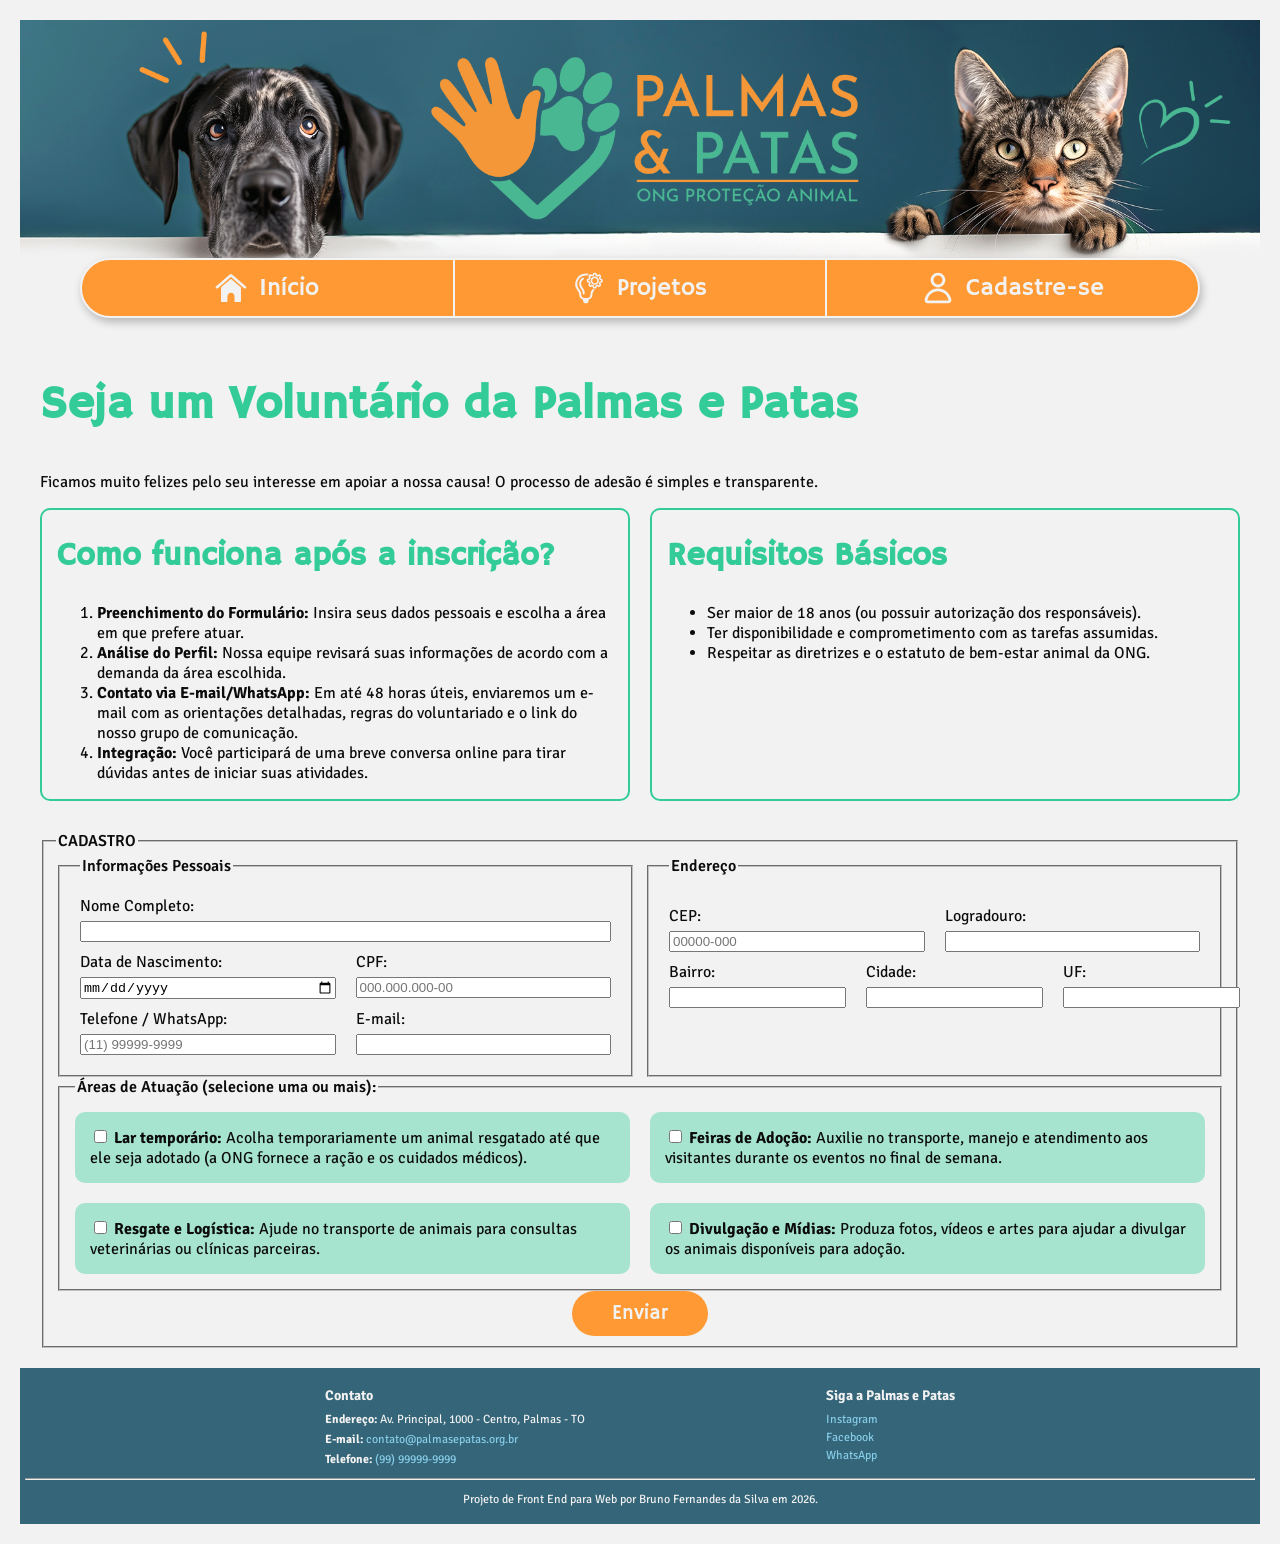
==== cadastro.html @ cd5910ee "Inicia Entrega 2 com estrutura HTML5 e CSS3" ====
<!DOCTYPE html>
<!-- BRUNO FERNANDES DA SILVA -->
<!-- RGM 49735403 -->

<!-- Especificações de configurações da página -->
<html lang="pt-br">
<head>
    <meta charset="UTF-8">
    <meta name="viewport" content="width=device-width, initial-scale=1.0">
    <title>Início - Palmas e Patas</title>

    <!-- Vinculo CSS - Banner ajustável automaticamente -->
    <link rel="stylesheet" href="styles.css">
    <link rel="stylesheet" href="cadastro.css">

</head>

<!-- Conteúdo da página -->
<body>

    <!-- Cabeçalho -->
    <header>
        <picture>
            <!-- Banner -->
            <!-- Formato principal -->
            <source srcset="Imagens/banner.png" type="image/png">
            <!-- Formato reserva -->
            <img src="Imagens/banner.jpg" alt="Banner Institucional da ONG Palmas e Patas" class="banner-img">
        </picture>

        <!-- Menu de navegação principal -->
        <nav class="menu-principal">
        <a href="index.html">
            <img src="Imagens/home.svg" alt="">
            Início
        </a>
        <a href="projetos.html">
            <img src="Imagens/projetos.svg" alt="">
            Projetos
        </a>
        <a href="cadastro.html">
            <img src="Imagens/cadastro2.svg" alt="">
            Cadastre-se
        </a>
        </nav>
    </header>

    <!-- Conteúdo -->
    <main>
    <!-- Explicações sobre a inscrição -->
    <section id="orientacoes-cadastro">
        <h1>Seja um Voluntário da Palmas e Patas</h1>
        <p>Ficamos muito felizes pelo seu interesse em apoiar a nossa causa! O processo de adesão é simples e transparente.</p>

        <div class="orientacoes-caixas">
            <article id="passo-a-passo">
                <h2>Como funciona após a inscrição?</h2>
                <ol>
                    <li><strong>Preenchimento do Formulário:</strong> Insira seus dados pessoais e escolha a área em que prefere atuar.</li>
                    <li><strong>Análise do Perfil:</strong> Nossa equipe revisará suas informações de acordo com a demanda da área escolhida.</li>
                    <li><strong>Contato via E-mail/WhatsApp:</strong> Em até 48 horas úteis, enviaremos um e-mail com as orientações detalhadas, regras do voluntariado e o link do nosso grupo de comunicação.</li>
                    <li><strong>Integração:</strong> Você participará de uma breve conversa online para tirar dúvidas antes de iniciar suas atividades.</li>
                </ol>
            </article>

            <article id="requisitos">
                <h2>Requisitos Básicos</h2>
                <ul>
                    <li>Ser maior de 18 anos (ou possuir autorização dos responsáveis).</li>
                    <li>Ter disponibilidade e comprometimento com as tarefas assumidas.</li>
                    <li>Respeitar as diretrizes e o estatuto de bem-estar animal da ONG.</li>
                </ul>
            </article>
        </div>
    </section>

    <!-- Formulário de Inscrição -->
    <!-- Abertura do formulário com ação de levar para a página index.html -->
    <!-- Normalmente, a ação seria o envio do formulário para o Back End -> Banco de Dados. -->
    <!-- O Back End normalmente mandaria a ação de voltar á index.html depois de receber os dados. -->
    <form name="enviar1" action="index.html">

    <fieldset>
        <legend>CADASTRO</legend>

        <div class="dados-cadastro"> <!-- Classe envolvendo informações pessoais e endereço para coloca-los lado a lado -->
            <!-- Informações pessoais -->
            <fieldset>
            <legend>Informações Pessoais</legend>

            <div class="campo">
                <label for="nome">Nome Completo:</label>
                <input type="text" id="nome" name="nome" required>
            </div>

            <div class="linha-campos"> <!-- Para agrupar na mesma linha -->
                <div class="campo">
                    <label for="nascimento">Data de Nascimento:</label>
                    <input type="date" id="nascimento" name="nascimento" required>
                </div>

                <div class="campo">
                    <label for="cpf">CPF:</label>
                    <input type="text" id="cpf" name="cpf" 
                            pattern="[0-9]{3}\.[0-9]{3}\.[0-9]{3}-[0-9]{2}" 
                            placeholder="000.000.000-00" required>
                </div>
            </div>

            <div class="linha-campos"> <!-- Para agrupar na mesma linha -->
                <div class="campo">
                    <label for="telefone">Telefone / WhatsApp:</label>
                    <input type="tel" id="telefone" name="telefone" 
                        pattern="\([0-9]{2}\)\s?[0-9]{4,5}-[0-9]{4}" 
                        placeholder="(11) 99999-9999" required>
                </div>

                <div class="campo">
                    <label for="email">E-mail:</label>
                    <input type="email" id="email" name="email" required>
                </div>
            </div>
            </fieldset>

            <!-- Endereço -->
            <fieldset>
            <legend>Endereço</legend>

            <div class="linha-campos"> <!-- Para agrupar na mesma linha -->
                <div class="campo">
                    <label for="cep">CEP:</label>
                    <input type="text" id="cep" name="cep" 
                        pattern="[0-9]{5}-[0-9]{3}" 
                        placeholder="00000-000" required>
                </div>
            

                <div class="campo">
                    <label for="logradouro">Logradouro:</label>
                    <input type="text" id="logradouro" name="logradouro" required>
                </div>
            </div>

            <div class="linha-campos"> <!-- Para agrupar na mesma linha -->
                <div class="campo">
                    <label for="bairro">Bairro:</label>
                    <input type="text" id="bairro" name="bairro" required>
                </div>

                <div class="campo">
                    <label for="cidade">Cidade:</label>
                    <input type="text" id="cidade" name="cidade" required>
                </div>

                <div class="campo">
                    <datalist id="UF">
                        <option value="SP">
                        <option value="RJ">
                        <option value="OUTRO">
                    </datalist>

                    <label for="uf">UF:</label>
                    <input list="UF" id="uf" name="uf" required>
                </div>
            </div>

            </fieldset>
        </div>
        <!-- Área de atuação -->
        <fieldset class="areas-atuacao">
            <legend>Áreas de Atuação (selecione uma ou mais):</legend>
            
            <div class="area">
                <input type="checkbox" id="lar-temporario" name="areas_atuacao[]" value="Lar temporário">
                <label for="lar-temporario"><strong>Lar temporário:</strong> Acolha temporariamente um animal resgatado até que ele seja adotado (a ONG fornece a ração e os cuidados médicos).</label>
            </div>

            <div class="area">
                <input type="checkbox" id="feiras-adocao" name="areas_atuacao[]" value="Feiras de Adoção">
                <label for="feiras-adocao"><strong>Feiras de Adoção:</strong> Auxilie no transporte, manejo e atendimento aos visitantes durante os eventos no final de semana.</label>
            </div>

            <div class="area">
                <input type="checkbox" id="resgate-logistica" name="areas_atuacao[]" value="Resgate e Logística">
                <label for="resgate-logistica"><strong>Resgate e Logística:</strong> Ajude no transporte de animais para consultas veterinárias ou clínicas parceiras.</label>
            </div>

            <div class="area">
                <input type="checkbox" id="divulgacao-midias" name="areas_atuacao[]" value="Divulgação e Mídias">
                <label for="divulgacao-midias"><strong>Divulgação e Mídias:</strong> Produza fotos, vídeos e artes para ajudar a divulgar os animais disponíveis para adoção.</label>
            </div>
        </fieldset>

        <!-- Botão de enviar. -->
        <!-- Ação de ir para index.html fica junto à abertura do <form -->
        <button type="submit">Enviar</button>

    </fieldset>
    </form>
    </main>

    <!-- Rodapé -->
    <footer>

    <div class="rodape-conteudo"> <!-- Classe -->
    <section>
        <h3>Contato</h3>
        <address>
            <p><strong>Endereço:</strong> Av. Principal, 1000 - Centro, Palmas - TO</p>
            <p><strong>E-mail:</strong> <a href="mailto:contato@palmasepatas.org.br">contato@palmasepatas.org.br</a></p>
            <p><strong>Telefone:</strong> <a href="tel:99999999999">(99) 99999-9999</a></p>
        </address>
    </section>

    <!-- Placeholder para redes sociais, já que elas não existem -->
    <section>
        <h3>Siga a Palmas e Patas</h3>
        <ul>
            <li><a href="https://instagram.com" target="_blank" rel="noopener">Instagram</a></li>
            <li><a href="https://facebook.com" target="_blank" rel="noopener">Facebook</a></li>
            <li><a href="https://whatsapp.com" target="_blank" rel="noopener">WhatsApp</a></li>
        </ul>
    </section>
    </div>
    <hr>
    <div class="rodape-final"> <!-- Classe -->
        <p>Projeto de Front End para Web por Bruno Fernandes da Silva em 2026.</p>
    </div>
</footer>

</body>
</html>
---- styles.css ----
/* Import das fontes "Hammersmith One" e "Signika Negative" via Google Fonts */
@import url('https://fonts.googleapis.com/css2?family=Hammersmith+One&family=Signika+Negative:wght@300..700&display=swap');

/* Imagen de Banner */
.banner-img {
    max-width: 100%;
    height: auto;
    display: block;
}

/* Menu principal - caixa */
.menu-principal {
    background-color: #ff9933;
    border: 2px solid #f2f2f2;
    display: flex;
    width: 90%; /* Tamanho horizontal que a caixa ocupa */
    margin: 0 auto;
    border-radius: 50px;
    position: relative;
    top: -20px; /* Para sobrepor o banner */
    box-shadow: 2px 4px 8px rgba(0, 0, 0, 0.25);
}
/* Menu principal - texto */
.menu-principal a {
    font-size: 24px;
    color: #f2f2f2;
    text-decoration: none; /* Remover sublinhado padrão */
    font-family: "Hammersmith One", sans-serif;
    text-align: center;
    flex: 1;
    border-right: 2px solid #f2f2f2;
    padding: 12px; /* espaçaento interno */
    display: flex;
    align-items: center;
    justify-content: center;
    gap: 12px; /* Espaçamento entre os elementos (texto e ícone) */
}
/* Excluir divisória do menu depois de "Cadastre-se" */
.menu-principal a:last-child {
    border-right: none;
}

/* Menu principal - Ícones */
.menu-principal a img {
    width: 32px;
    height: 32px;
}

body {
    background-color: #f2f2f2; /* Cor de fundo do site*/
    margin: 20px;
    font-family: "Signika Negative", sans-serif; /* Fonte padrão do site*/
}

main {
    margin: 20px; /* Para margem do texto do site */
    color:#0c0c0c
}

/* Títulos */
h1 {
    font-family: "Hammersmith One", sans-serif;
    color: #33cc99;
    font-size: 46px;
}
h2 {
    font-family: "Hammersmith One", sans-serif;
    color: #33cc99;
    font-size: 32px;
}

/* Subtítulos */
h3, h4 {
    font-family: "Signika Negative", sans-serif;
    font-weight: 700;
}

/* Adicionando uma linha depois dos títulos através da classe */
.titulo-secao {
    display: flex;
    align-items: center;
    gap: 15px;
}
.titulo-secao::after {
    content: "";
    height: 2.5px;
    background-color: #33cc99;
    flex: 1;
}

/* Rodapé*/
footer {
    background-color: #346578;
    color: #f2f2f2;
    font-size: 12px;
    padding: 5px;
}

.rodape-conteudo {
    display: flex;
    justify-content: space-between;
    padding: 0 300px;
}

footer a {
    color: #87cde9;
    text-decoration: none;
}

footer ul {
    list-style: none;
    padding: 0;
    margin: 0;
}

/* Espaçamento entre Instagram, Facebook e WhatsApp */
footer ul li {
    margin: 3px 0;
}

footer address {
    font-style: normal;
    margin: 0;
}

/* Espaçamento entre Endereço, E-mail e Telefone */
footer address p {
    margin: 5px 0;
}

/* Espaçamento abaixo dos títulos */
footer h3 {
    margin-bottom: 8px;
}

.rodape-final {
    text-align: center;
}
---- cadastro.css ----
#orientacoes-cadastro {
    margin-bottom: 30px;
}

/* caixas para instruções de cadastro */
.orientacoes-caixas {
    display: flex;
    gap: 20px;
}
.orientacoes-caixas article {
    flex: 1;
    border: 2.5px solid #33cc99;
    border-radius: 10px;
    padding: 0 15px;
}

/* organização dos campos de preenchimento */
/* Títulos das caixas */
legend {
    font-weight: 600;
}
/* Organiza verticalmente */
.campo {
    display: flex;
    flex-direction: column;
    gap: 5px;
    flex: 1;
}
/* Organiza dois ou mais campos horizontalmente */
.linha-campos {
    display: flex;
    gap: 20px;
    margin-top: 10px; /* Espaçamento entre as linhas dos campos */
}

.dados-cadastro {
    display: flex;
    gap: 10px; /* Espaçamento entre as duas caixas */
}
.dados-cadastro > fieldset { /* Para os fieldset dividirem o mesmo espaço */
    flex: 1;
    min-width: 0;
}
.bloco-cadastro {
    flex: 1;
}
.dados-cadastro fieldset {
    flex: 1;
    min-width: 0;
    padding: 20px;
}

/* Áreas de atuação */
.areas-atuacao {
    display: grid; /* Forma de grip */
    grid-template-columns: 1fr 1fr; /* Linhas e colunas */
    gap: 20px;
    padding: 15px;
}
/* Caixas */
.area {
    background-color: rgba(51, 204, 153, 0.4); /* Em RGB para controlar a opacidade */
    border-radius: 10px;
    padding: 15px;
}

button[type="submit"] {
    background-color: #ff9933;
    color: #f2f2f2;
    font-family: "Hammersmith One", sans-serif;
    font-size: 20px;
    border: none;
    border-radius: 25px;
    padding: 10px 40px;
    cursor: pointer;
    display: block; /* Transforma em bloco para aceitar as margens */
    margin: 0 auto; /* Margem automática para centralizar o botão */
}
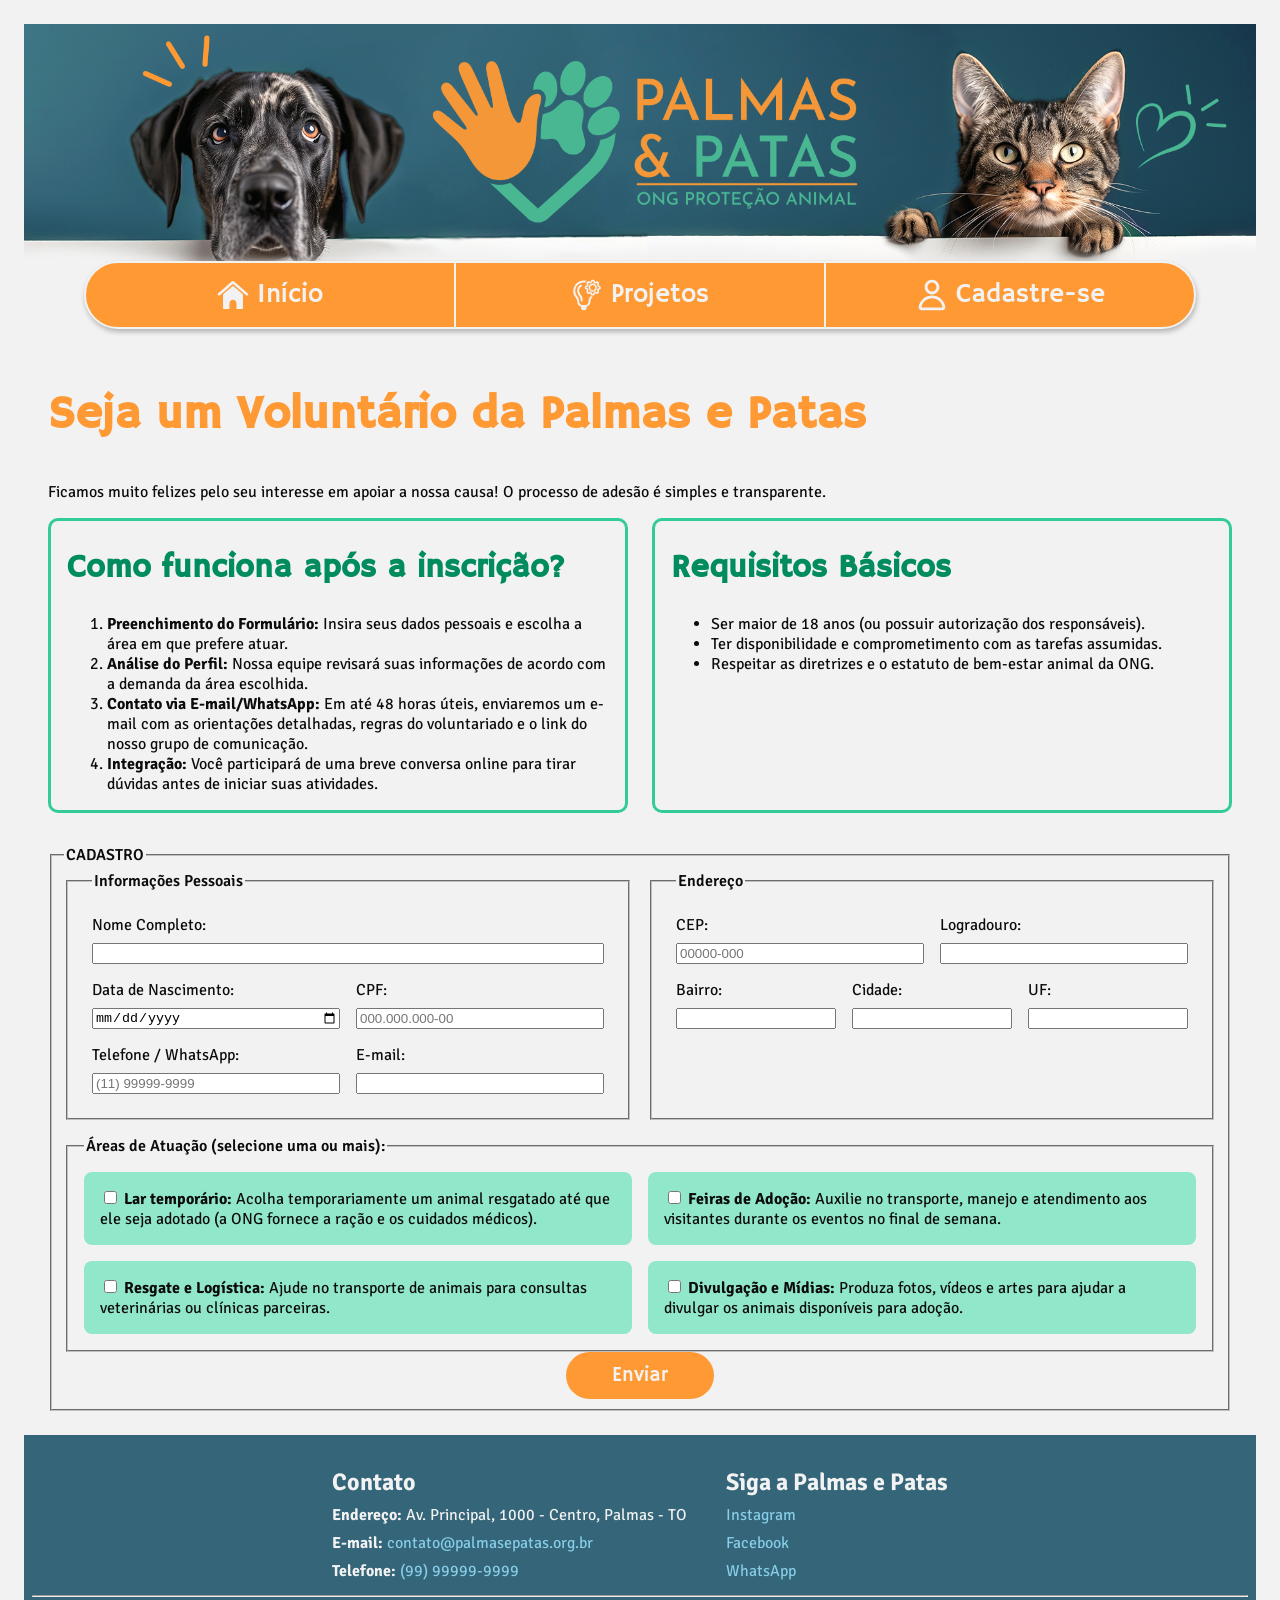
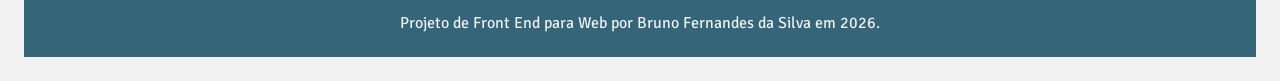
==== commit 434bdab7: "Implementado Grid 12 no formulário em cadastro.html, e corrigida a indentação de todos os arquivos H" ====
--- a/cadastro.html
+++ b/cadastro.html
@@ -30,203 +30,198 @@
 
         <!-- Menu de navegação principal -->
         <nav class="menu-principal">
-        <a href="index.html">
-            <img src="Imagens/home.svg" alt="">
-            Início
-        </a>
-        <a href="projetos.html">
-            <img src="Imagens/projetos.svg" alt="">
-            Projetos
-        </a>
-        <a href="cadastro.html">
-            <img src="Imagens/cadastro2.svg" alt="">
-            Cadastre-se
-        </a>
+            <a href="index.html">
+                <img src="Imagens/home.svg" alt="">
+                Início
+            </a>
+            <a href="projetos.html">
+                <img src="Imagens/projetos.svg" alt="">
+                Projetos
+            </a>
+            <a href="cadastro.html">
+                <img src="Imagens/cadastro2.svg" alt="">
+                Cadastre-se
+            </a>
         </nav>
     </header>
 
     <!-- Conteúdo -->
     <main>
-    <!-- Explicações sobre a inscrição -->
-    <section id="orientacoes-cadastro">
-        <h1>Seja um Voluntário da Palmas e Patas</h1>
-        <p>Ficamos muito felizes pelo seu interesse em apoiar a nossa causa! O processo de adesão é simples e transparente.</p>
-
-        <div class="orientacoes-caixas">
-            <article id="passo-a-passo">
-                <h2>Como funciona após a inscrição?</h2>
-                <ol>
-                    <li><strong>Preenchimento do Formulário:</strong> Insira seus dados pessoais e escolha a área em que prefere atuar.</li>
-                    <li><strong>Análise do Perfil:</strong> Nossa equipe revisará suas informações de acordo com a demanda da área escolhida.</li>
-                    <li><strong>Contato via E-mail/WhatsApp:</strong> Em até 48 horas úteis, enviaremos um e-mail com as orientações detalhadas, regras do voluntariado e o link do nosso grupo de comunicação.</li>
-                    <li><strong>Integração:</strong> Você participará de uma breve conversa online para tirar dúvidas antes de iniciar suas atividades.</li>
-                </ol>
-            </article>
-
-            <article id="requisitos">
-                <h2>Requisitos Básicos</h2>
-                <ul>
-                    <li>Ser maior de 18 anos (ou possuir autorização dos responsáveis).</li>
-                    <li>Ter disponibilidade e comprometimento com as tarefas assumidas.</li>
-                    <li>Respeitar as diretrizes e o estatuto de bem-estar animal da ONG.</li>
-                </ul>
-            </article>
-        </div>
-    </section>
-
-    <!-- Formulário de Inscrição -->
-    <!-- Abertura do formulário com ação de levar para a página index.html -->
-    <!-- Normalmente, a ação seria o envio do formulário para o Back End -> Banco de Dados. -->
-    <!-- O Back End normalmente mandaria a ação de voltar á index.html depois de receber os dados. -->
-    <form name="enviar1" action="index.html">
-
-    <fieldset>
-        <legend>CADASTRO</legend>
-
-        <div class="dados-cadastro"> <!-- Classe envolvendo informações pessoais e endereço para coloca-los lado a lado -->
-            <!-- Informações pessoais -->
+        <!-- Explicações sobre a inscrição -->
+        <section id="orientacoes-cadastro">
+            <h1>Seja um Voluntário da Palmas e Patas</h1>
+            <p>Ficamos muito felizes pelo seu interesse em apoiar a nossa causa! O processo de adesão é simples e transparente.</p>
+
+            <div class="orientacoes-caixas">
+                <article id="passo-a-passo">
+                    <h2>Como funciona após a inscrição?</h2>
+                    <ol>
+                        <li><strong>Preenchimento do Formulário:</strong> Insira seus dados pessoais e escolha a área em que prefere atuar.</li>
+                        <li><strong>Análise do Perfil:</strong> Nossa equipe revisará suas informações de acordo com a demanda da área escolhida.</li>
+                        <li><strong>Contato via E-mail/WhatsApp:</strong> Em até 48 horas úteis, enviaremos um e-mail com as orientações detalhadas, regras do voluntariado e o link do nosso grupo de comunicação.</li>
+                        <li><strong>Integração:</strong> Você participará de uma breve conversa online para tirar dúvidas antes de iniciar suas atividades.</li>
+                    </ol>
+                </article>
+
+                <article id="requisitos">
+                    <h2>Requisitos Básicos</h2>
+                    <ul>
+                        <li>Ser maior de 18 anos (ou possuir autorização dos responsáveis).</li>
+                        <li>Ter disponibilidade e comprometimento com as tarefas assumidas.</li>
+                        <li>Respeitar as diretrizes e o estatuto de bem-estar animal da ONG.</li>
+                    </ul>
+                </article>
+            </div>
+        </section>
+
+        <!-- Formulário de Inscrição -->
+        <!-- Abertura do formulário com ação de levar para a página index.html -->
+        <!-- Normalmente, a ação seria o envio do formulário para o Back End -> Banco de Dados. -->
+        <!-- O Back End normalmente mandaria a ação de voltar á index.html depois de receber os dados. -->
+        <form name="enviar1" action="index.html">
             <fieldset>
-            <legend>Informações Pessoais</legend>
-
-            <div class="campo">
-                <label for="nome">Nome Completo:</label>
-                <input type="text" id="nome" name="nome" required>
-            </div>
-
-            <div class="linha-campos"> <!-- Para agrupar na mesma linha -->
-                <div class="campo">
-                    <label for="nascimento">Data de Nascimento:</label>
-                    <input type="date" id="nascimento" name="nascimento" required>
+                <legend>CADASTRO</legend>
+
+                <div class="grid-12"> <!-- GRID PAI DE 12 COLUNAS -->
+                    <!-- Informações pessoais -->
+                    <fieldset class="col-6"> <!-- Ocupa 6 colunas do grid pai-->
+                        <legend>Informações Pessoais</legend>
+                        <div class="grid-12"> <!-- Novo grid filho de 12 colunas -->
+
+                            <div class="campo col-12"> <!-- Ocupa 12 colunas do grid filho-->
+                                <label for="nome">Nome Completo:</label>
+                                <input type="text" id="nome" name="nome" required>
+                            </div>
+
+                            <div class="campo col-6"> <!-- Ocupa 6 colunas do grid filho-->
+                                <label for="nascimento">Data de Nascimento:</label>
+                                <input type="date" id="nascimento" name="nascimento" required>
+                            </div>
+
+                            <div class="campo col-6"> <!-- Ocupa 6 colunas do grid filho-->
+                                <label for="cpf">CPF:</label>
+                                <input type="text" id="cpf" name="cpf" 
+                                pattern="[0-9]{3}\.[0-9]{3}\.[0-9]{3}-[0-9]{2}" 
+                                placeholder="000.000.000-00" required>
+                            </div>
+
+                            <div class="campo col-6"> <!-- Ocupa 6 colunas do grid filho-->
+                                <label for="telefone">Telefone / WhatsApp:</label>
+                                <input type="tel" id="telefone" name="telefone" 
+                                pattern="\([0-9]{2}\)\s?[0-9]{4,5}-[0-9]{4}" 
+                                placeholder="(11) 99999-9999" required>
+                            </div>
+
+                            <div class="campo col-6"> <!-- Ocupa 6 colunas do grid filho-->
+                                <label for="email">E-mail:</label>
+                                <input type="email" id="email" name="email" required>
+                            </div>
+                        </div>
+                    </fieldset>
+                        
+                    <!-- Endereço -->
+                    <fieldset class="col-6"> <!-- Ocupa 6 colunas do grid pai-->
+                        <legend>Endereço</legend>
+                        <div class="grid-12"> <!-- Novo grid filho de 12 colunas -->
+                            <div class="campo col-6"> <!-- Ocupa 6 colunas do grid filho-->
+                                <label for="cep">CEP:</label>
+                                <input type="text" id="cep" name="cep" 
+                                pattern="[0-9]{5}-[0-9]{3}" 
+                                placeholder="00000-000" required>
+                            </div>
+                            
+                            <div class="campo col-6"> <!-- Ocupa 6 colunas do grid filho-->
+                                <label for="logradouro">Logradouro:</label>
+                                <input type="text" id="logradouro" name="logradouro" required>
+                            </div>
+
+
+                            <div class="campo col-4"> <!-- Ocupa 4 colunas do grid filho-->
+                                <label for="bairro">Bairro:</label>
+                                <input type="text" id="bairro" name="bairro" required>
+                            </div>
+
+                            <div class="campo col-4"> <!-- Ocupa 4 colunas do grid filho-->
+                                <label for="cidade">Cidade:</label>
+                                <input type="text" id="cidade" name="cidade" required>
+                            </div>
+
+                            <div class="campo col-4"> <!-- Ocupa 4 colunas do grid filho-->
+                                <datalist id="UF">
+                                    <option value="SP">
+                                    <option value="RJ">
+                                    <option value="OUTRO">
+                                </datalist>
+
+                                <label for="uf">UF:</label>
+                                <input list="UF" id="uf" name="uf" required>
+                            </div>
+                        </div>
+                    </fieldset>
+
+                    <!-- Área de atuação -->
+                    <fieldset class="areas-atuacao col-12"> <!-- Ocupa 12 colunas do grid pai-->
+                        <legend>Áreas de Atuação (selecione uma ou mais):</legend>
+                        
+                        <div class="grid-12"> <!-- Novo grid filho de 12 colunas -->
+                            <div class="area col-6"> <!-- Ocupa 6 colunas do grid filho-->
+                                <input type="checkbox" id="lar-temporario" name="areas_atuacao[]" value="Lar temporário">
+                                <label for="lar-temporario"><strong>Lar temporário:</strong> Acolha temporariamente um animal resgatado até que ele seja adotado (a ONG fornece a ração e os cuidados médicos).</label>
+                            </div>
+
+                            <div class="area col-6"> <!-- Ocupa 6 colunas do grid filho-->
+                                <input type="checkbox" id="feiras-adocao" name="areas_atuacao[]" value="Feiras de Adoção">
+                                <label for="feiras-adocao"><strong>Feiras de Adoção:</strong> Auxilie no transporte, manejo e atendimento aos visitantes durante os eventos no final de semana.</label>
+                            </div>
+
+                            <div class="area col-6"> <!-- Ocupa 6 colunas do grid filho-->
+                                <input type="checkbox" id="resgate-logistica" name="areas_atuacao[]" value="Resgate e Logística">
+                                <label for="resgate-logistica"><strong>Resgate e Logística:</strong> Ajude no transporte de animais para consultas veterinárias ou clínicas parceiras.</label>
+                            </div>
+
+                            <div class="area col-6"> <!-- Ocupa 6 colunas do grid filho-->
+                                <input type="checkbox" id="divulgacao-midias" name="areas_atuacao[]" value="Divulgação e Mídias">
+                                <label for="divulgacao-midias"><strong>Divulgação e Mídias:</strong> Produza fotos, vídeos e artes para ajudar a divulgar os animais disponíveis para adoção.</label>
+                            </div>
+                        </div>
+                    </fieldset>
                 </div>
 
-                <div class="campo">
-                    <label for="cpf">CPF:</label>
-                    <input type="text" id="cpf" name="cpf" 
-                            pattern="[0-9]{3}\.[0-9]{3}\.[0-9]{3}-[0-9]{2}" 
-                            placeholder="000.000.000-00" required>
-                </div>
-            </div>
-
-            <div class="linha-campos"> <!-- Para agrupar na mesma linha -->
-                <div class="campo">
-                    <label for="telefone">Telefone / WhatsApp:</label>
-                    <input type="tel" id="telefone" name="telefone" 
-                        pattern="\([0-9]{2}\)\s?[0-9]{4,5}-[0-9]{4}" 
-                        placeholder="(11) 99999-9999" required>
-                </div>
-
-                <div class="campo">
-                    <label for="email">E-mail:</label>
-                    <input type="email" id="email" name="email" required>
-                </div>
-            </div>
+                <!-- Botão de enviar. -->
+                <!-- Ação de ir para index.html fica junto à abertura do <form -->
+                <button type="submit">Enviar</button>
+
             </fieldset>
-
-            <!-- Endereço -->
-            <fieldset>
-            <legend>Endereço</legend>
-
-            <div class="linha-campos"> <!-- Para agrupar na mesma linha -->
-                <div class="campo">
-                    <label for="cep">CEP:</label>
-                    <input type="text" id="cep" name="cep" 
-                        pattern="[0-9]{5}-[0-9]{3}" 
-                        placeholder="00000-000" required>
-                </div>
-            
-
-                <div class="campo">
-                    <label for="logradouro">Logradouro:</label>
-                    <input type="text" id="logradouro" name="logradouro" required>
-                </div>
-            </div>
-
-            <div class="linha-campos"> <!-- Para agrupar na mesma linha -->
-                <div class="campo">
-                    <label for="bairro">Bairro:</label>
-                    <input type="text" id="bairro" name="bairro" required>
-                </div>
-
-                <div class="campo">
-                    <label for="cidade">Cidade:</label>
-                    <input type="text" id="cidade" name="cidade" required>
-                </div>
-
-                <div class="campo">
-                    <datalist id="UF">
-                        <option value="SP">
-                        <option value="RJ">
-                        <option value="OUTRO">
-                    </datalist>
-
-                    <label for="uf">UF:</label>
-                    <input list="UF" id="uf" name="uf" required>
-                </div>
-            </div>
-
-            </fieldset>
-        </div>
-        <!-- Área de atuação -->
-        <fieldset class="areas-atuacao">
-            <legend>Áreas de Atuação (selecione uma ou mais):</legend>
-            
-            <div class="area">
-                <input type="checkbox" id="lar-temporario" name="areas_atuacao[]" value="Lar temporário">
-                <label for="lar-temporario"><strong>Lar temporário:</strong> Acolha temporariamente um animal resgatado até que ele seja adotado (a ONG fornece a ração e os cuidados médicos).</label>
-            </div>
-
-            <div class="area">
-                <input type="checkbox" id="feiras-adocao" name="areas_atuacao[]" value="Feiras de Adoção">
-                <label for="feiras-adocao"><strong>Feiras de Adoção:</strong> Auxilie no transporte, manejo e atendimento aos visitantes durante os eventos no final de semana.</label>
-            </div>
-
-            <div class="area">
-                <input type="checkbox" id="resgate-logistica" name="areas_atuacao[]" value="Resgate e Logística">
-                <label for="resgate-logistica"><strong>Resgate e Logística:</strong> Ajude no transporte de animais para consultas veterinárias ou clínicas parceiras.</label>
-            </div>
-
-            <div class="area">
-                <input type="checkbox" id="divulgacao-midias" name="areas_atuacao[]" value="Divulgação e Mídias">
-                <label for="divulgacao-midias"><strong>Divulgação e Mídias:</strong> Produza fotos, vídeos e artes para ajudar a divulgar os animais disponíveis para adoção.</label>
-            </div>
-        </fieldset>
-
-        <!-- Botão de enviar. -->
-        <!-- Ação de ir para index.html fica junto à abertura do <form -->
-        <button type="submit">Enviar</button>
-
-    </fieldset>
-    </form>
+        </form>
     </main>
 
     <!-- Rodapé -->
     <footer>
-
-    <div class="rodape-conteudo"> <!-- Classe -->
-    <section>
-        <h3>Contato</h3>
-        <address>
-            <p><strong>Endereço:</strong> Av. Principal, 1000 - Centro, Palmas - TO</p>
-            <p><strong>E-mail:</strong> <a href="mailto:contato@palmasepatas.org.br">contato@palmasepatas.org.br</a></p>
-            <p><strong>Telefone:</strong> <a href="tel:99999999999">(99) 99999-9999</a></p>
-        </address>
-    </section>
-
-    <!-- Placeholder para redes sociais, já que elas não existem -->
-    <section>
-        <h3>Siga a Palmas e Patas</h3>
-        <ul>
-            <li><a href="https://instagram.com" target="_blank" rel="noopener">Instagram</a></li>
-            <li><a href="https://facebook.com" target="_blank" rel="noopener">Facebook</a></li>
-            <li><a href="https://whatsapp.com" target="_blank" rel="noopener">WhatsApp</a></li>
-        </ul>
-    </section>
-    </div>
-    <hr>
-    <div class="rodape-final"> <!-- Classe -->
-        <p>Projeto de Front End para Web por Bruno Fernandes da Silva em 2026.</p>
-    </div>
-</footer>
+        <div class="rodape-conteudo"> <!-- Classe -->
+            <section>
+                <h3>Contato</h3>
+                <address>
+                    <p><strong>Endereço:</strong> Av. Principal, 1000 - Centro, Palmas - TO</p>
+                    <p><strong>E-mail:</strong> <a href="mailto:contato@palmasepatas.org.br">contato@palmasepatas.org.br</a></p>
+                    <p><strong>Telefone:</strong> <a href="tel:99999999999">(99) 99999-9999</a></p>
+                </address>
+            </section>
+
+            <!-- Placeholder para redes sociais, já que elas não existem -->
+            <section>
+                <h3>Siga a Palmas e Patas</h3>
+                <ul>
+                    <li><a href="https://instagram.com" target="_blank" rel="noopener">Instagram</a></li>
+                    <li><a href="https://facebook.com" target="_blank" rel="noopener">Facebook</a></li>
+                    <li><a href="https://whatsapp.com" target="_blank" rel="noopener">WhatsApp</a></li>
+                </ul>
+            </section>
+        </div>
+        <hr>
+        <div class="rodape-final"> <!-- Classe -->
+            <p>Projeto de Front End para Web por Bruno Fernandes da Silva em 2026.</p>
+        </div>
+    </footer>
 
 </body>
 </html>
--- a/styles.css
+++ b/styles.css
@@ -1,3 +1,23 @@
+/*
+PALETA DE CORES
+Principais
+#ff9933 (Laranja)
+#33cc99 (Verde-água)
+#346578 (Azul-escuro)
+
+Apoios
+#91e7ca (Verde-suave)
+#008C5E (Verde-escuro)
+#b85e12 (Laranja-escuro)
+
+Neutras
+#0c0c0c (Preto)
+#f2f2f2 (Cinza-claro)
+
+Padronização de espaçamentos (Padding, Margin e Gab):
+8px, 16px, 24px, 32px, 48px e 64px.
+/*
+
 /* Import das fontes "Hammersmith One" e "Signika Negative" via Google Fonts */
 @import url('https://fonts.googleapis.com/css2?family=Hammersmith+One&family=Signika+Negative:wght@300..700&display=swap');
 
@@ -18,22 +38,22 @@
     border-radius: 50px;
     position: relative;
     top: -20px; /* Para sobrepor o banner */
-    box-shadow: 2px 4px 8px rgba(0, 0, 0, 0.25);
+    box-shadow: 1px 3px 5px rgba(0, 0, 0, 0.25);
 }
 /* Menu principal - texto */
 .menu-principal a {
-    font-size: 24px;
+    font-size: 26px;
     color: #f2f2f2;
     text-decoration: none; /* Remover sublinhado padrão */
     font-family: "Hammersmith One", sans-serif;
     text-align: center;
     flex: 1;
     border-right: 2px solid #f2f2f2;
-    padding: 12px; /* espaçaento interno */
+    padding: 16px; /* espaçaento interno */
     display: flex;
     align-items: center;
     justify-content: center;
-    gap: 12px; /* Espaçamento entre os elementos (texto e ícone) */
+    gap: 8px; /* Espaçamento entre os elementos (texto e ícone) */
 }
 /* Excluir divisória do menu depois de "Cadastre-se" */
 .menu-principal a:last-child {
@@ -48,43 +68,51 @@
 
 body {
     background-color: #f2f2f2; /* Cor de fundo do site*/
-    margin: 20px;
+    margin: 24px;
     font-family: "Signika Negative", sans-serif; /* Fonte padrão do site*/
 }
 
 main {
-    margin: 20px; /* Para margem do texto do site */
+    margin: 24px; /* Para margem do texto do site */
     color:#0c0c0c
 }
 
-/* Títulos */
+/* Definições de textos */
 h1 {
     font-family: "Hammersmith One", sans-serif;
-    color: #33cc99;
+    color: #ff9933;
     font-size: 46px;
+    font-weight: 600;
 }
 h2 {
     font-family: "Hammersmith One", sans-serif;
-    color: #33cc99;
+    color: #008C5E;
     font-size: 32px;
 }
-
-/* Subtítulos */
-h3, h4 {
+h3 {
     font-family: "Signika Negative", sans-serif;
     font-weight: 700;
+    font-size: 24px;
+}
+h4 {
+    font-family: "Signika Negative", sans-serif;
+    font-weight: 700;
+    font-size: 20px;
+}
+p, li {
+    font-size: 16px;
 }
 
 /* Adicionando uma linha depois dos títulos através da classe */
 .titulo-secao {
     display: flex;
     align-items: center;
-    gap: 15px;
+    gap: 16px;
 }
 .titulo-secao::after {
     content: "";
-    height: 2.5px;
-    background-color: #33cc99;
+    height: 3px;
+    background-color: #008C5E;
     flex: 1;
 }
 
@@ -93,7 +121,7 @@
     background-color: #346578;
     color: #f2f2f2;
     font-size: 12px;
-    padding: 5px;
+    padding: 8px;
 }
 
 .rodape-conteudo {
@@ -115,7 +143,7 @@
 
 /* Espaçamento entre Instagram, Facebook e WhatsApp */
 footer ul li {
-    margin: 3px 0;
+    margin: 8px 0;
 }
 
 footer address {
@@ -125,7 +153,7 @@
 
 /* Espaçamento entre Endereço, E-mail e Telefone */
 footer address p {
-    margin: 5px 0;
+    margin: 8px 0;
 }
 
 /* Espaçamento abaixo dos títulos */
--- a/cadastro.css
+++ b/cadastro.css
@@ -1,17 +1,45 @@
 #orientacoes-cadastro {
-    margin-bottom: 30px;
+    margin-bottom: 32px;
 }
 
 /* caixas para instruções de cadastro */
 .orientacoes-caixas {
     display: flex;
-    gap: 20px;
+    gap: 24px;
 }
 .orientacoes-caixas article {
     flex: 1;
-    border: 2.5px solid #33cc99;
+    border: 3px solid #33cc99;
     border-radius: 10px;
-    padding: 0 15px;
+    padding: 0 16px;
+}
+
+/* Grid customizado de 12 colunas */
+.grid-12 {
+    display: grid;
+    grid-template-columns: repeat(12, minmax(0, 1fr));
+    gap: 16px;
+}
+/* Spans para as classes ocuparem 12, 6, 4 ou 12 colunas */
+.col-12 {
+    grid-column: span 12;
+}
+
+.col-6 {
+    grid-column: span 6;
+}
+
+.col-4 {
+    grid-column: span 4;
+}
+
+.col-3 {
+    grid-column: span 3;
+}
+
+.campo input {
+    width: 100%;
+    box-sizing: border-box;
 }
 
 /* organização dos campos de preenchimento */
@@ -23,45 +51,22 @@
 .campo {
     display: flex;
     flex-direction: column;
-    gap: 5px;
-    flex: 1;
+    gap: 8px;
 }
-/* Organiza dois ou mais campos horizontalmente */
-.linha-campos {
-    display: flex;
-    gap: 20px;
-    margin-top: 10px; /* Espaçamento entre as linhas dos campos */
+/* Espaçamento interno dos fieldsets de dados */
+fieldset.col-6 {
+    min-width: 0;
+    padding: 24px;
 }
-
-.dados-cadastro {
-    display: flex;
-    gap: 10px; /* Espaçamento entre as duas caixas */
-}
-.dados-cadastro > fieldset { /* Para os fieldset dividirem o mesmo espaço */
-    flex: 1;
-    min-width: 0;
-}
-.bloco-cadastro {
-    flex: 1;
-}
-.dados-cadastro fieldset {
-    flex: 1;
-    min-width: 0;
-    padding: 20px;
-}
-
 /* Áreas de atuação */
 .areas-atuacao {
-    display: grid; /* Forma de grip */
-    grid-template-columns: 1fr 1fr; /* Linhas e colunas */
-    gap: 20px;
-    padding: 15px;
+    padding: 16px;
 }
 /* Caixas */
 .area {
-    background-color: rgba(51, 204, 153, 0.4); /* Em RGB para controlar a opacidade */
-    border-radius: 10px;
-    padding: 15px;
+    background-color: #91e7ca;
+    border-radius: 8px;
+    padding: 16px;
 }
 
 button[type="submit"] {
@@ -71,7 +76,7 @@
     font-size: 20px;
     border: none;
     border-radius: 25px;
-    padding: 10px 40px;
+    padding: 11px 46px;
     cursor: pointer;
     display: block; /* Transforma em bloco para aceitar as margens */
     margin: 0 auto; /* Margem automática para centralizar o botão */
